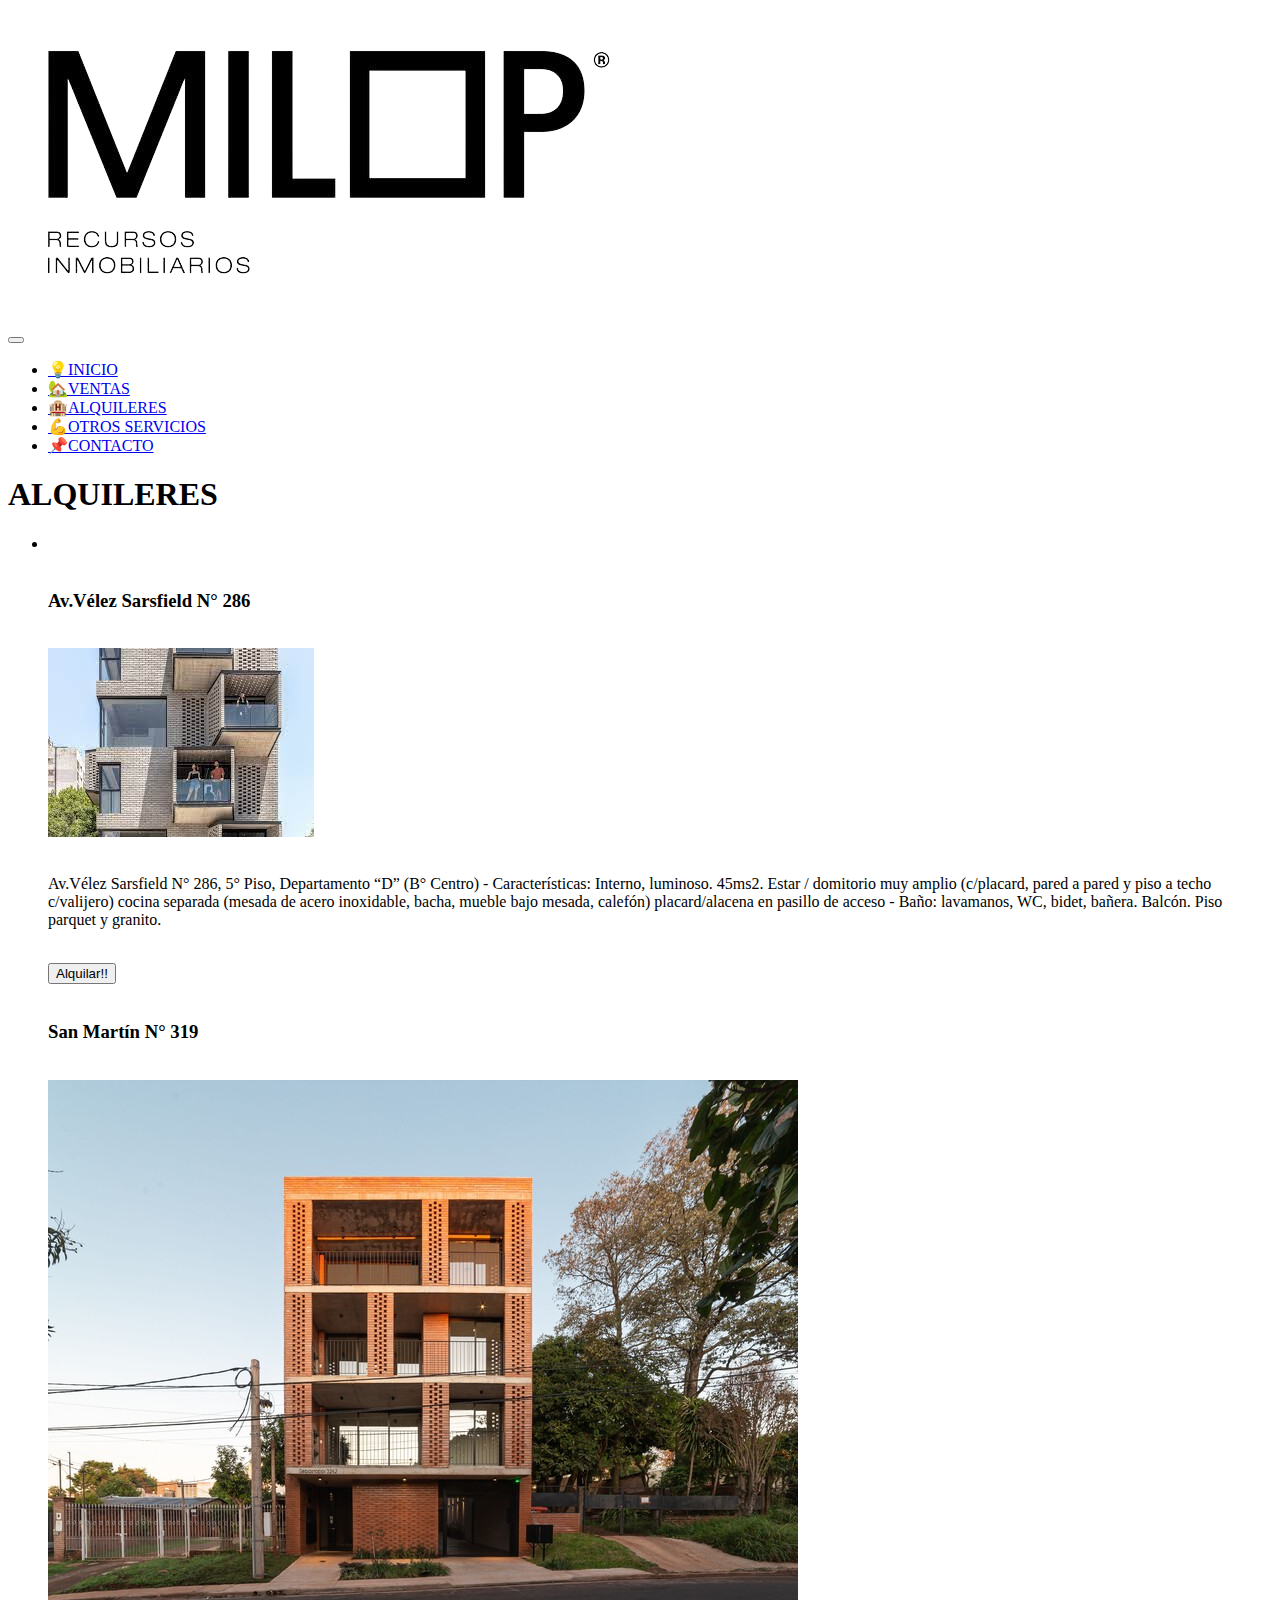
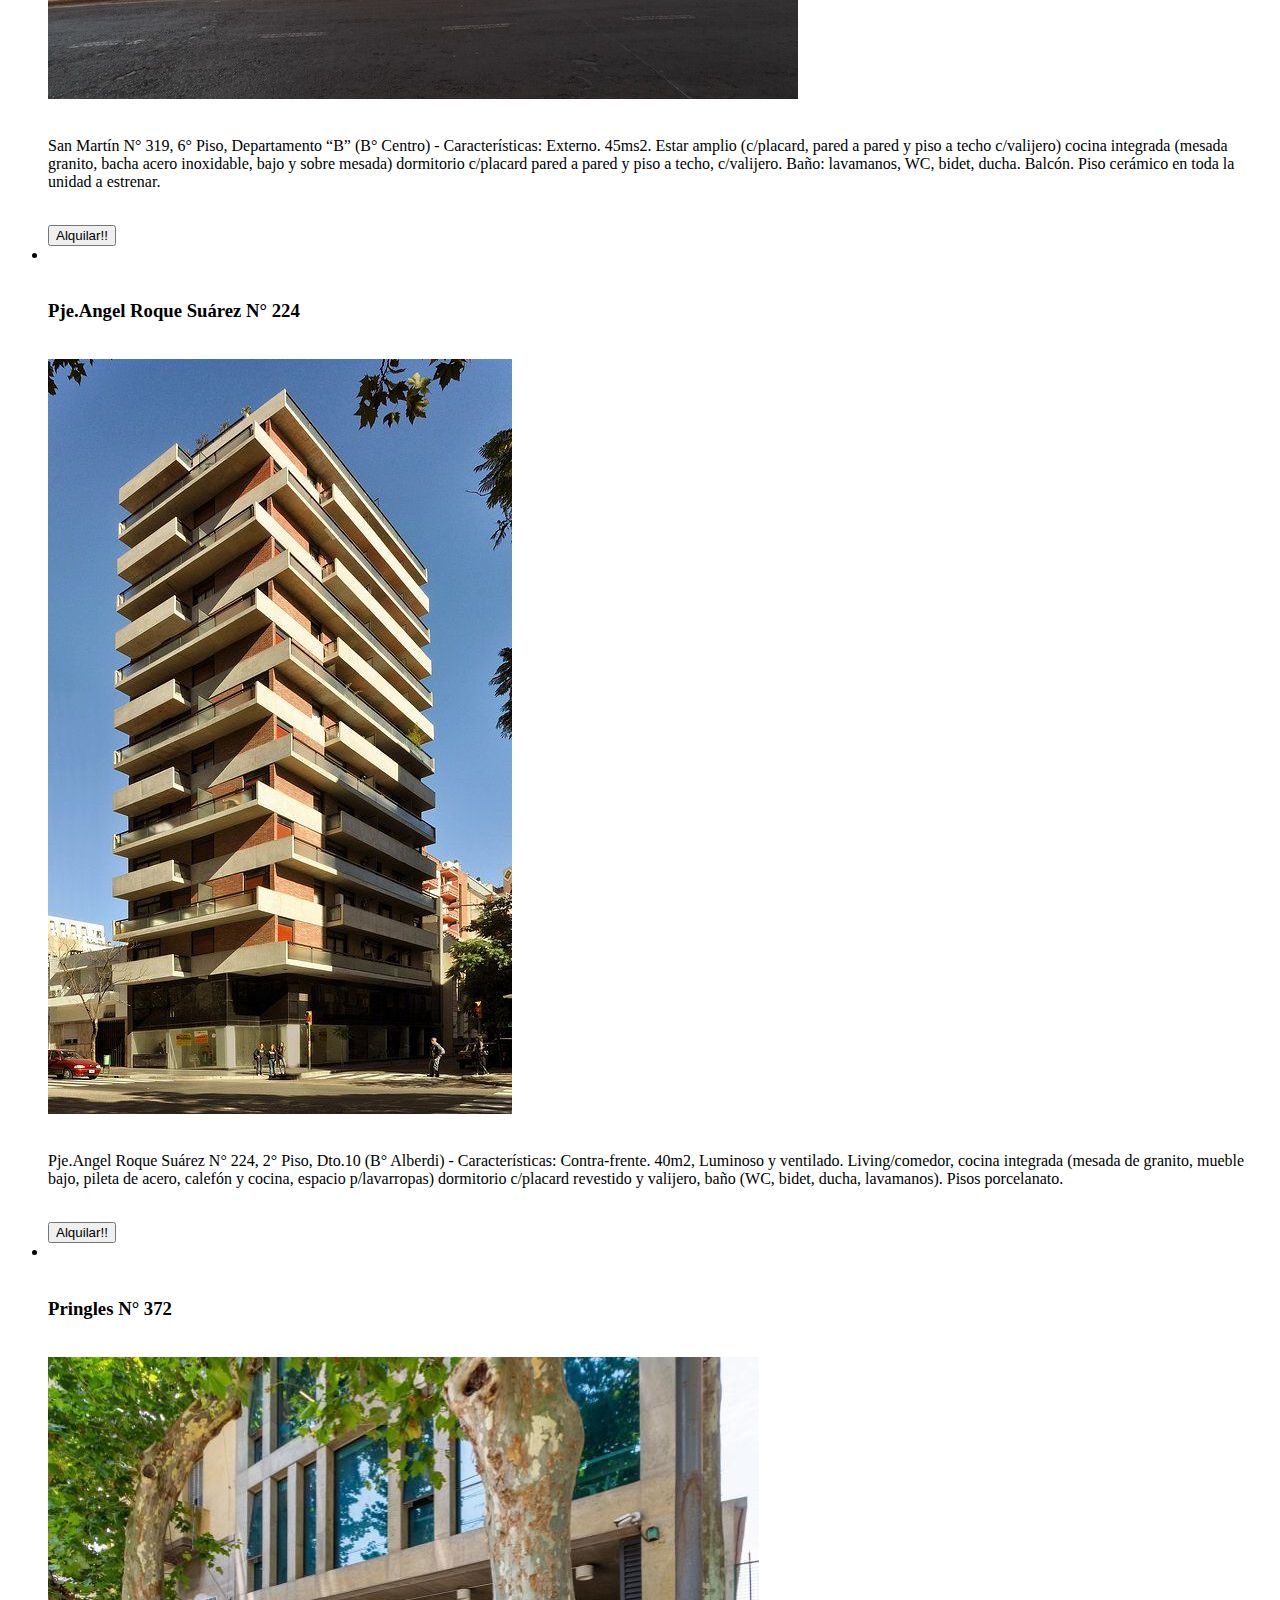
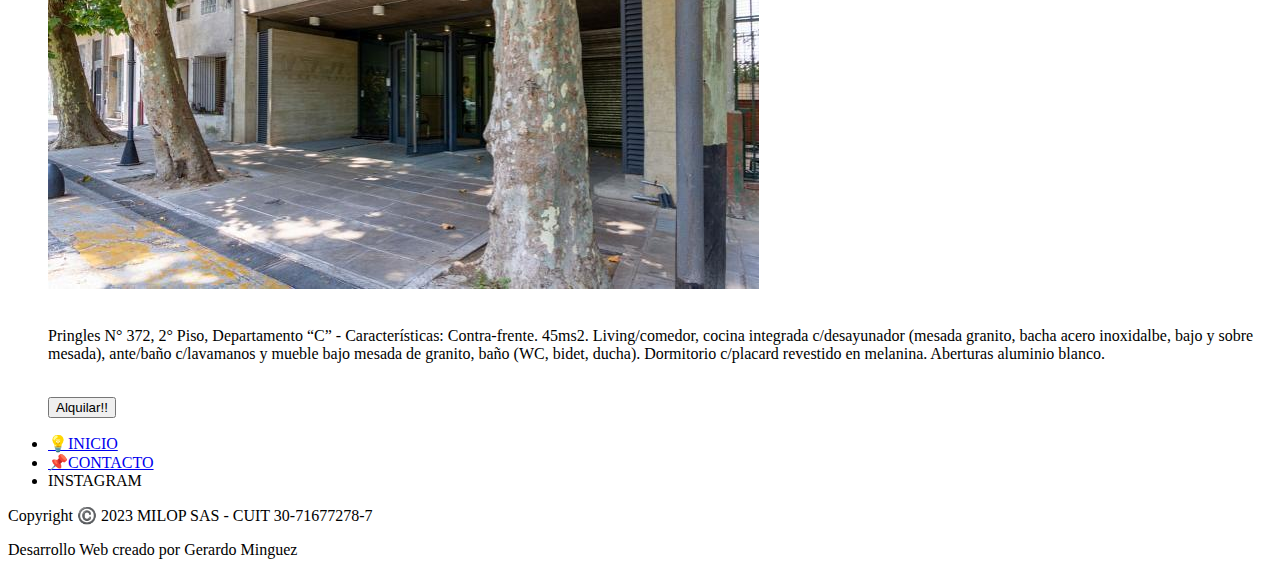
==== pages/alquileres.html @ 7373748b "se inserta contenido de html de cada seccion" ====
<!DOCTYPE html>
<html lang="en">

<head>
    <meta charset="UTF-8">
    <meta http-equiv="X-UA-Compatible" content="IE=edge">
    <meta name="viewport" content="width=device-width, initial-scale=1.0">
    <meta name="description" content="Encontrá Casas y Departamentos en Alquiler. Tu próxima Propiedad está en milop.">
    <meta name="keywords"  content="INMOBILIARIA, NEGOCIOS, INMUEBLES, CORDOBA, LOCACION, CASA, ALQUILER">
    <link href="https://cdn.jsdelivr.net/npm/bootstrap@5.3.0/dist/css/bootstrap.min.css" rel="stylesheet"
        integrity="sha384-9ndCyUaIbzAi2FUVXJi0CjmCapSmO7SnpJef0486qhLnuZ2cdeRhO02iuK6FUUVM" crossorigin="anonymous">
    <link rel="shorcut icon" href="../recursos/logo transparente.png">
    <link rel="stylesheet" href="https://cdnjs.cloudflare.com/ajax/libs/animate.css/4.1.1/animate.min.css">
    <link rel="stylesheet" href="../css/style.css">
    <title>ALQUILERES</title>
</head>

<body>
    <header class="header">
        <img class="logo-principal logo-barra transparente animate__animated animate__backInRight" src="../recursos/logo transparente.png" alt="logo">
        <nav class="navbar navbar-expand-lg bg-body-tertiary">
            <div class="container-fluid">
                <a img class="logo-principal logo-barra transparente" src="./recursos/logo transparente.png"
                    alt="logo"></a>
                <button class="navbar-toggler" type="button" data-bs-toggle="collapse" data-bs-target="#navbarNav"
                    aria-controls="navbarNav" aria-expanded="false" aria-label="Toggle navigation">
                    <span class="navbar-toggler-icon"></span>
                </button>
                <div class="collapse navbar-collapse" id="navbarNav">
                    <ul class="navbar-nav">
                        <li class="nav-item">
                            <a class="nav-link active" aria-current="page" href="../index.html">💡INICIO</a>
                        </li>
                        <li class="nav-item">
                            <a class="nav-link" href="../pages/ventas.html">🏡VENTAS</a>
                        </li>
                        <li class="nav-item">
                            <a class="nav-link" href="../pages/alquileres.html">🏨ALQUILERES</a>
                        </li>
                        <li class="nav-item">
                            <a class="nav-link" href="../pages/otros-servicios.html">💪OTROS SERVICIOS</a>
                        </li>
                        <li class="nav-item">
                            <a class="nav-link" href="../pages/contacto.html">📌CONTACTO</a>
                        </li>
                    </ul>
                </div>
            </div>
        </nav>
    </header>
    <main class="main-alquileres">
        <h1 class="titulo__principal">ALQUILERES</h1>
        <ul class="fotos-alquileres">
            <li class="alquiler">
                <br>
                <br>
                <h3 class="b">Av.Vélez Sarsfield N° 286</h3>
                <br>
                <img src="../recursos/fotos-alquiler/edificio1.jpeg" alt="casa1">
                <br>
                <br>
                <p>Av.Vélez Sarsfield N° 286, 5° Piso, Departamento “D” (B° Centro) - Características: Interno,
                    luminoso. 45ms2. Estar / domitorio muy amplio (c/placard, pared a pared y piso a techo c/valijero)
                    cocina separada (mesada de acero inoxidable, bacha, mueble bajo mesada, calefón) placard/alacena en
                    pasillo de acceso - Baño: lavamanos, WC, bidet, bañera. Balcón. Piso parquet y granito.
                </p>
                <br>
                <input type="button" value="Alquilar!!">
                <br>
                <br>
                <h3 class="b">San Martín N° 319</h3>
                <br>
                <img src="../recursos/fotos-alquiler/edificio2.jpg" alt="casa2">
                <br>
                <br>
                <p>
                    San Martín N° 319, 6° Piso, Departamento “B” (B° Centro) - Características: Externo. 45ms2. Estar
                    amplio (c/placard, pared a pared y piso a techo c/valijero) cocina integrada (mesada granito, bacha
                    acero inoxidable, bajo y sobre mesada) dormitorio c/placard pared a pared y piso a techo,
                    c/valijero. Baño: lavamanos, WC, bidet, ducha. Balcón. Piso cerámico en toda la unidad a estrenar.
                </p>
                <br>
                <input type="button" value="Alquilar!!">
            </li>
            <li class="fotos-casas">
                <br>
                <br>
                <h3 class="b">Pje.Angel Roque Suárez N° 224</h3>
                <br>
                <img src="../recursos/fotos-alquiler/edificio3.jpg" alt="casa3">
                <br>
                <br>
                <p>Pje.Angel Roque Suárez N° 224, 2° Piso, Dto.10 (B° Alberdi) - Características: Contra-frente. 40m2,
                    Luminoso y ventilado. Living/comedor, cocina integrada (mesada de granito, mueble bajo, pileta de
                    acero, calefón y cocina, espacio p/lavarropas) dormitorio c/placard revestido y valijero, baño (WC,
                    bidet, ducha, lavamanos). Pisos porcelanato.
                </p>
                <br>
                <input type="button" value="Alquilar!!">
            </li>
            <li class="fotos-casas">
                <br>
                <br>
                <H3 class="b">Pringles N° 372</H3>
                <br>
                <img src="../recursos/fotos-alquiler/edificio4.jpg" alt="casa4">
                <br>
                <br>
                <p>
                    Pringles N° 372, 2° Piso, Departamento “C” - Características: Contra-frente. 45ms2. Living/comedor,
                    cocina integrada c/desayunador (mesada granito, bacha acero inoxidalbe, bajo y sobre mesada),
                    ante/baño c/lavamanos y mueble bajo mesada de granito, baño (WC, bidet, ducha). Dormitorio c/placard
                    revestido en melanina. Aberturas aluminio blanco.
                </p>
                <br>
                <input type="button" value="Alquilar!!">
                <br>
            </li>
        </ul>
    </main>
    <footer class="footer">
        <ul>
            <li><a href="../index.html">💡INICIO</a></li>
            <li><a href="../pages/contacto.html">📌CONTACTO</a></li>
            <li>INSTAGRAM</li>
        </ul>
        <p>Copyright ©️ 2023 MILOP SAS - CUIT 30-71677278-7</p>
        <p>Desarrollo Web creado por Gerardo Minguez</p>

    </footer>
    <script src="https://cdn.jsdelivr.net/npm/bootstrap@5.3.0/dist/js/bootstrap.bundle.min.js"
        integrity="sha384-geWF76RCwLtnZ8qwWowPQNguL3RmwHVBC9FhGdlKrxdiJJigb/j/68SIy3Te4Bkz"
        crossorigin="anonymous"></script>
</body>

</html>
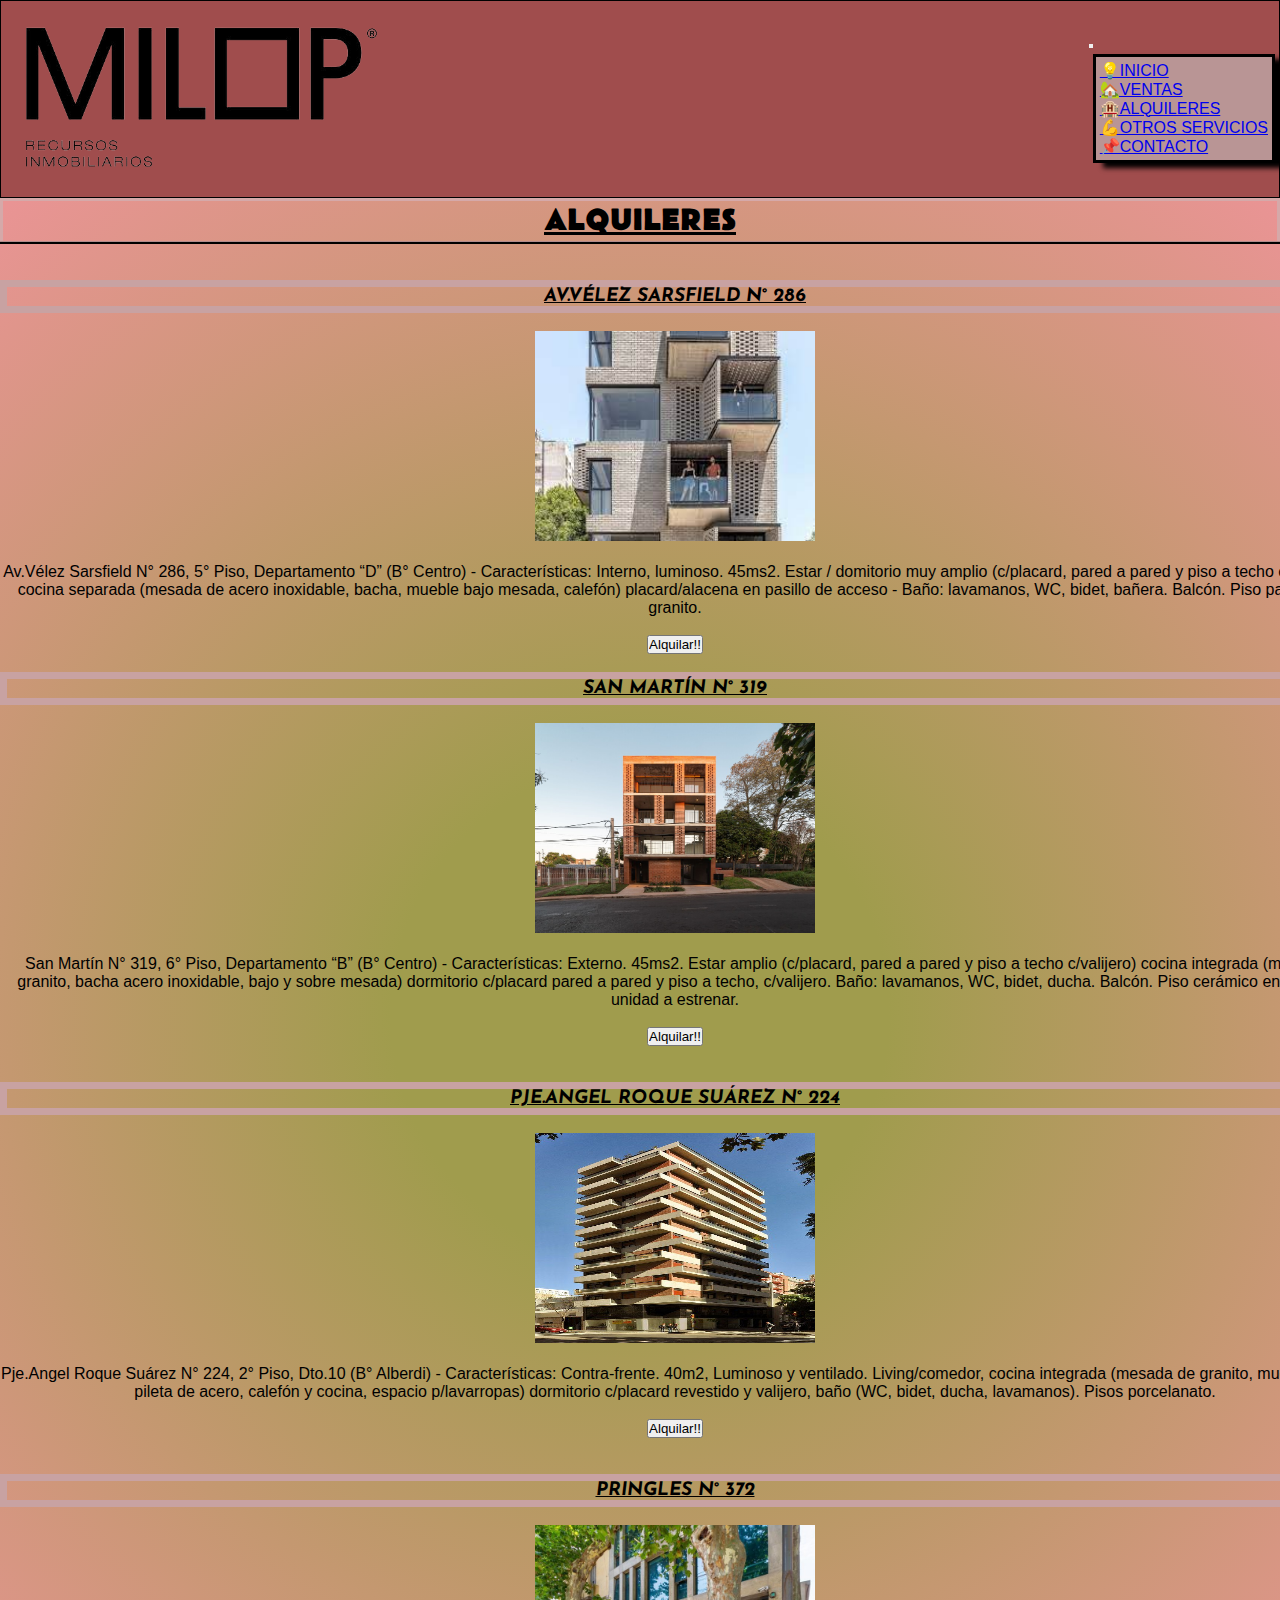
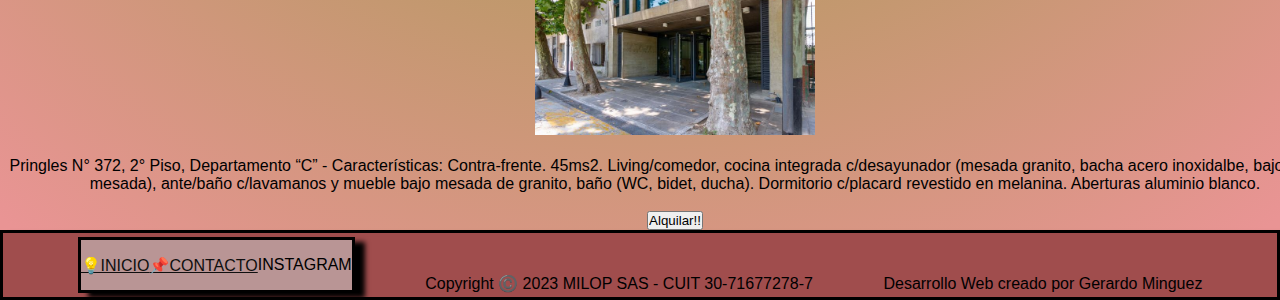
==== commit efea0631: "se cambiaron las etiquetas div de bootstrap por otras como section, etc" ====
--- a/pages/alquileres.html
+++ b/pages/alquileres.html
@@ -19,7 +19,7 @@
     <header class="header">
         <img class="logo-principal logo-barra transparente animate__animated animate__backInRight" src="../recursos/logo transparente.png" alt="logo">
         <nav class="navbar navbar-expand-lg bg-body-tertiary">
-            <div class="container-fluid">
+            <section class="container-fluid">
                 <a img class="logo-principal logo-barra transparente" src="./recursos/logo transparente.png"
                     alt="logo"></a>
                 <button class="navbar-toggler" type="button" data-bs-toggle="collapse" data-bs-target="#navbarNav"
@@ -45,7 +45,7 @@
                         </li>
                     </ul>
                 </div>
-            </div>
+            </section>
         </nav>
     </header>
     <main class="main-alquileres">
--- a/css/style.css
+++ b/css/style.css
@@ -0,0 +1,280 @@
+@charset "UTF-8";
+@import url("https://fonts.googleapis.com/css2?family=Josefin+Sans&display=swap");
+@import url("https://fonts.googleapis.com/css2?family=Belanosima:wght@700&display=swap");
+* {
+  margin: 0px;
+  padding: 0px;
+  font-family: sans-serif; }
+
+/* Se trabajo mobile-last  - Fuentes*/
+/* se utilizó BEM en todos los H1 de los html */
+.titulo__principal {
+  font-family: 'Belanosima', sans-serif;
+  border: solid 3px #d5a9a9;
+  text-align: center;
+  text-decoration: underline black; }
+
+/* HEADER CON BOOTSTRAP */
+.header {
+  background-color: #a04d4d;
+  box-shadow: 0px 5px 5px;
+  border: solid 1px black;
+  display: flex;
+  flex-wrap: wrap;
+  align-content: center;
+  justify-content: space-between;
+  align-items: center;
+  flex-direction: row; }
+
+.header img {
+  width: 400px;
+  border-image: 5px; }
+
+.bg-body-tertiary {
+  background-color: #a04d4d !important; }
+
+.header ul {
+  background-color: #b99595;
+  border: solid 3px black;
+  list-style: none;
+  box-shadow: 10px 5px 5px;
+  padding: 4px 4px;
+  margin: 4px 4px; }
+
+/* MAIN CON GRID */
+.grilla-index {
+  display: grid;
+  grid-template-columns: 0.7fr 1.3fr;
+  grid-template-rows: 1fr 1fr 1fr;
+  grid-auto-flow: row;
+  grid-template-areas: "nosotros-index imagen-index"+ "nosotros-index imagen-index"+ "nosotros-index imagen-index";
+  width: 100vw;
+  margin: auto; }
+
+.imagen-index {
+  grid-area: imagen-index; }
+
+.nosotros-index {
+  grid-area: nosotros-index; }
+
+.nosotros-index .h1-index {
+  padding: 40px;
+  background-color: #a09c4d;
+  color: aliceblue;
+  font-family: 'Belanosima', sans-serif;
+  text-align: center;
+  text-decoration: underline;
+  text-transform: uppercase; }
+
+.nosotros-index .parrafo-index {
+  color: aliceblue;
+  background-color: #a09c4d;
+  font-family: 'Josefin Sans', sans-serif;
+  font-size: x-large;
+  text-align: center; }
+
+.main {
+  background-color: #a09c4d; }
+
+@media (max-width: 768px) {
+  /* aplico media queris a index.html - cuando sea pantallas menores a 768px quiero que desaparezca la imagen */
+  .grilla-index {
+    display: flex; }
+  .imagen-index {
+    display: none; } }
+
+/* FOOTER CON FLEX */
+.footer {
+  background-color: #a04d4d;
+  border: solid 3px black;
+  list-style: none;
+  box-shadow: 10px 5px 5px;
+  padding: 4px 4px;
+  display: flex;
+  flex-wrap: wrap;
+  justify-content: space-evenly;
+  align-items: flex-end; }
+
+.footer ul {
+  border: solid 3px black;
+  list-style: none;
+  background-color: #b99595;
+  box-shadow: 10px 5px 5px;
+  height: 50px;
+  display: flex;
+  flex-wrap: wrap;
+  align-items: center; }
+
+.footer a {
+  color: #0f0f0f; }
+
+/* 2- ventas.html (su usó mucho GIT)*/
+.englobado-tarjetas {
+  display: flex;
+  flex-wrap: wrap;
+  justify-content: space-evenly;
+  align-items: stretch;
+  margin: 30px;
+  padding: 20px; }
+
+.main-ventas {
+  background: #a09c4d;
+  background: radial-gradient(circle, #a09c4d 24%, #e99494 99%); }
+
+.card {
+  background-color: #d8101088;
+  max-width: 300px; }
+
+.card-text {
+  background-color: #a04d4d;
+  text-align: center; }
+
+.btn {
+  display: flex;
+  flex-direction: column;
+  align-items: center;
+  text-align: center;
+  background-color: #e4916e;
+  color: black; }
+
+.main-ventas h3 {
+  font-family: 'Josefin Sans', sans-serif;
+  text-align: center;
+  text-decoration: underline black; }
+
+/* 3- otros-servicios.html - se usó grid - se realizo anidacion sass*/
+.main-otros-servicios {
+  background: #a09c4d;
+  background: radial-gradient(circle, #a09c4d 24%, #e99494 99%); }
+  .main-otros-servicios .grilla-otros-servicios {
+    display: grid;
+    grid-template-columns: 1fr 1fr;
+    grid-template-rows: 1.6fr 0.4fr;
+    gap: 30px 30px;
+    grid-auto-flow: row;
+    grid-template-areas: "administracion tasaciones"+ "logo-otros-servicios logo-otros-servicios";
+    background: #a09c4d;
+    background: radial-gradient(circle, #a09c4d 24%, #e99494 99%); }
+    .main-otros-servicios .grilla-otros-servicios .administracion {
+      grid-area: administracion; }
+      .main-otros-servicios .grilla-otros-servicios .administracion h2 {
+        font-family: 'Josefin Sans', sans-serif;
+        text-decoration: underline black;
+        background-color: #e4916e;
+        text-align: center;
+        margin: 20px;
+        padding: 30px; }
+      .main-otros-servicios .grilla-otros-servicios .administracion p {
+        margin: 22px;
+        padding: 20px;
+        background-color: #e4916e;
+        font-family: 'Josefin Sans', sans-serif;
+        border: solid 1px black;
+        height: 250px;
+        overflow: auto;
+        align-items: center; }
+    .main-otros-servicios .grilla-otros-servicios .tasaciones {
+      grid-area: tasaciones; }
+      .main-otros-servicios .grilla-otros-servicios .tasaciones h2 {
+        font-family: 'Josefin Sans', sans-serif;
+        text-decoration: underline black;
+        background-color: #e4916e;
+        text-align: center;
+        margin: 20px;
+        padding: 30px; }
+      .main-otros-servicios .grilla-otros-servicios .tasaciones p {
+        margin: 22px;
+        padding: 20px;
+        background-color: #e4916e;
+        font-family: 'Josefin Sans', sans-serif;
+        border: solid 1px black;
+        height: 250px;
+        overflow: auto;
+        align-items: center; }
+    .main-otros-servicios .grilla-otros-servicios .logo-otros-servicios {
+      grid-area: logo-otros-servicios; }
+
+@media (max-width: 768px) {
+  /* se aplico media queris en otros-servicios.html */
+  .grilla-otros-servicios {
+    grid-template-columns: 1fr;
+    gap: 0px 0px;
+    grid-template-areas: "administracion"+ "tasaciones"+ "logo-otros-servicios"+ "logo-otros-servicios"; }
+  .main-otros-servicios h2 {
+    margin: 10px;
+    padding: 15px; }
+  .main-otros-servicios p {
+    margin: 11px;
+    padding: 10px; }
+  .main-otros-servicios {
+    background-color: #e4916e; } }
+
+/* 4-contacto.html - se agregó un formulario con bootstrap y se le dio estilo*/
+.main-contacto {
+  display: flex;
+  flex-direction: column;
+  flex-wrap: wrap;
+  align-content: center;
+  justify-content: flex-start;
+  background-color: #a09c4d;
+  box-shadow: 3px #b99595;
+  height: 450px; }
+  .main-contacto .div-formulario {
+    text-align: center; }
+    .main-contacto .div-formulario .btn-send {
+      margin: 20px; }
+
+/* 5-alquileres.html - solamente se usó html (y flex) y css para estilo - pseudoclase hover*/
+.main-alquileres {
+  background: #a09c4d;
+  background: radial-gradient(circle, #a09c4d 24%, #e99494 99%);
+  background-size: contain;
+  background-repeat: no-repeat;
+  background-position: center; }
+
+.main-alquileres ul {
+  align-items: center;
+  text-align: center;
+  display: inline-block;
+  height: 50%;
+  width: 1350px;
+  list-style: none;
+  box-shadow: 1px 1px 1px 3px;
+  display: flex;
+  flex-wrap: wrap;
+  flex-direction: row; }
+
+.main-alquileres h3 {
+  font-family: 'Josefin Sans', sans-serif;
+  text-transform: uppercase;
+  text-align: center;
+  text-decoration: underline black;
+  font-weight: bold;
+  font-style: italic;
+  border: 7px solid #c8a2a2; }
+
+.main-alquileres img {
+  width: 280px;
+  height: 210px; }
+
+.main-alquileres li {
+  text-align: center; }
+
+/* se usó la pseudo clase hover */
+.main-alquileres input:hover {
+  font-weight: bold;
+  text-decoration: underline;
+  background-color: #a09c4d;
+  color: #e4916e; }
+
+/* media Queris - se aplicó a todo el main de alquileres.html  */
+@media (max-width: 576px) {
+  .main-alquileres ul {
+    height: 50%;
+    width: 500px; } }
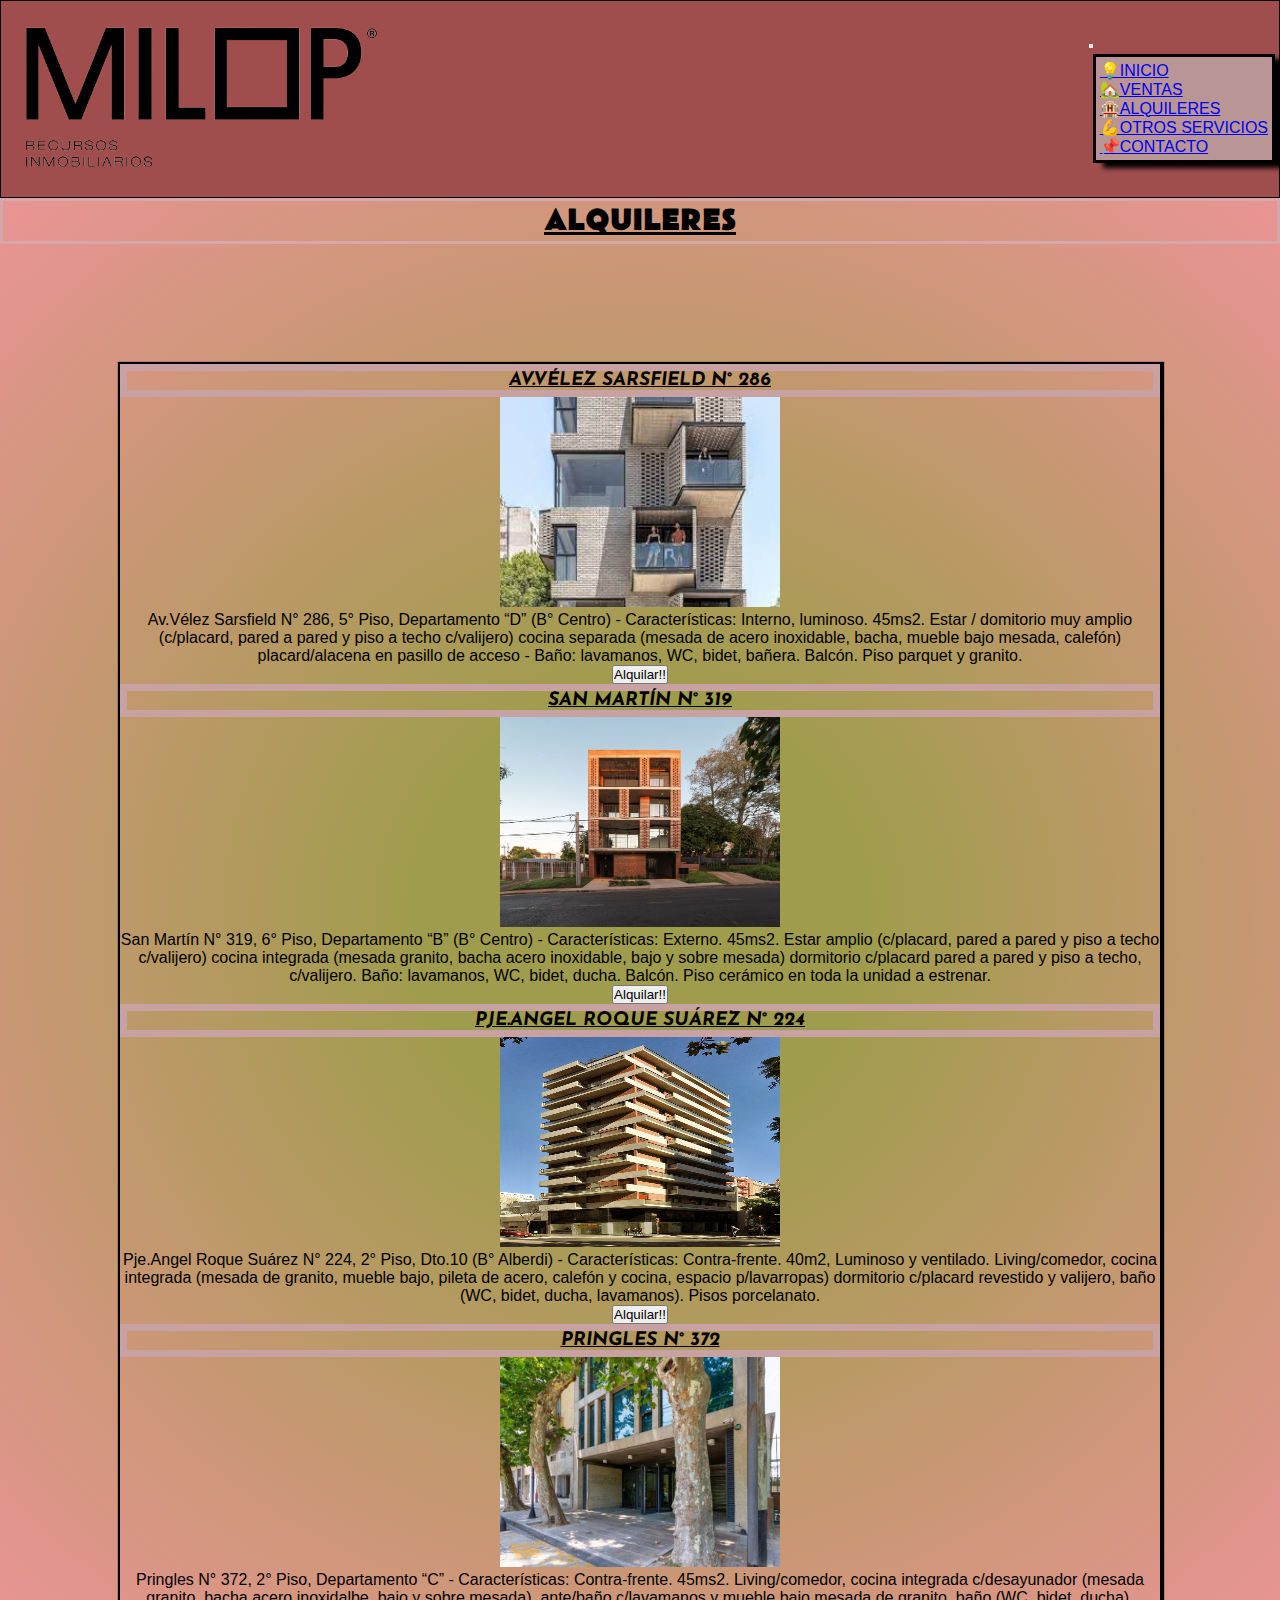
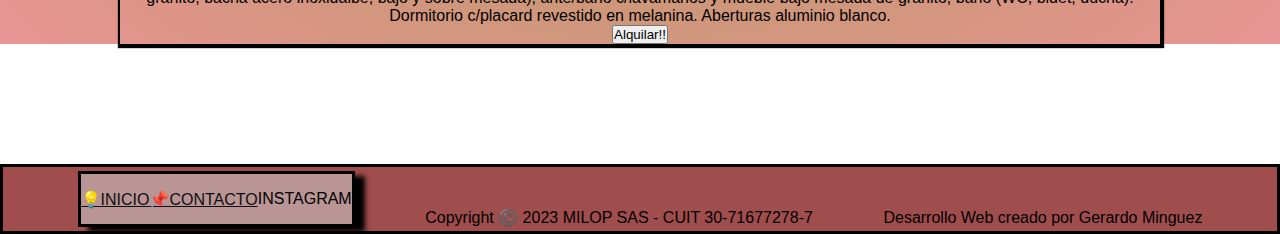
==== commit fce68250: "se elimino la etiqueta <br> y <center> como me lo habian solicitado en la correccion de la preentreg" ====
--- a/pages/alquileres.html
+++ b/pages/alquileres.html
@@ -6,7 +6,7 @@
     <meta http-equiv="X-UA-Compatible" content="IE=edge">
     <meta name="viewport" content="width=device-width, initial-scale=1.0">
     <meta name="description" content="Encontrá Casas y Departamentos en Alquiler. Tu próxima Propiedad está en milop.">
-    <meta name="keywords"  content="INMOBILIARIA, NEGOCIOS, INMUEBLES, CORDOBA, LOCACION, CASA, ALQUILER">
+    <meta name="keywords" content="INMOBILIARIA, NEGOCIOS, INMUEBLES, CORDOBA, LOCACION, CASA, ALQUILER">
     <link href="https://cdn.jsdelivr.net/npm/bootstrap@5.3.0/dist/css/bootstrap.min.css" rel="stylesheet"
         integrity="sha384-9ndCyUaIbzAi2FUVXJi0CjmCapSmO7SnpJef0486qhLnuZ2cdeRhO02iuK6FUUVM" crossorigin="anonymous">
     <link rel="shorcut icon" href="../recursos/logo transparente.png">
@@ -17,7 +17,8 @@
 
 <body>
     <header class="header">
-        <img class="logo-principal logo-barra transparente animate__animated animate__backInRight" src="../recursos/logo transparente.png" alt="logo">
+        <img class="logo-principal logo-barra transparente animate__animated animate__backInRight"
+            src="../recursos/logo transparente.png" alt="logo">
         <nav class="navbar navbar-expand-lg bg-body-tertiary">
             <section class="container-fluid">
                 <a img class="logo-principal logo-barra transparente" src="./recursos/logo transparente.png"
@@ -52,69 +53,55 @@
         <h1 class="titulo__principal">ALQUILERES</h1>
         <ul class="fotos-alquileres">
             <li class="alquiler">
-                <br>
-                <br>
+
                 <h3 class="b">Av.Vélez Sarsfield N° 286</h3>
-                <br>
+
                 <img src="../recursos/fotos-alquiler/edificio1.jpeg" alt="casa1">
-                <br>
-                <br>
+
                 <p>Av.Vélez Sarsfield N° 286, 5° Piso, Departamento “D” (B° Centro) - Características: Interno,
                     luminoso. 45ms2. Estar / domitorio muy amplio (c/placard, pared a pared y piso a techo c/valijero)
                     cocina separada (mesada de acero inoxidable, bacha, mueble bajo mesada, calefón) placard/alacena en
                     pasillo de acceso - Baño: lavamanos, WC, bidet, bañera. Balcón. Piso parquet y granito.
                 </p>
-                <br>
+
                 <input type="button" value="Alquilar!!">
-                <br>
-                <br>
+
                 <h3 class="b">San Martín N° 319</h3>
-                <br>
+
                 <img src="../recursos/fotos-alquiler/edificio2.jpg" alt="casa2">
-                <br>
-                <br>
+
                 <p>
                     San Martín N° 319, 6° Piso, Departamento “B” (B° Centro) - Características: Externo. 45ms2. Estar
                     amplio (c/placard, pared a pared y piso a techo c/valijero) cocina integrada (mesada granito, bacha
                     acero inoxidable, bajo y sobre mesada) dormitorio c/placard pared a pared y piso a techo,
                     c/valijero. Baño: lavamanos, WC, bidet, ducha. Balcón. Piso cerámico en toda la unidad a estrenar.
                 </p>
-                <br>
+
                 <input type="button" value="Alquilar!!">
             </li>
             <li class="fotos-casas">
-                <br>
-                <br>
+
                 <h3 class="b">Pje.Angel Roque Suárez N° 224</h3>
-                <br>
+
                 <img src="../recursos/fotos-alquiler/edificio3.jpg" alt="casa3">
-                <br>
-                <br>
+
                 <p>Pje.Angel Roque Suárez N° 224, 2° Piso, Dto.10 (B° Alberdi) - Características: Contra-frente. 40m2,
                     Luminoso y ventilado. Living/comedor, cocina integrada (mesada de granito, mueble bajo, pileta de
                     acero, calefón y cocina, espacio p/lavarropas) dormitorio c/placard revestido y valijero, baño (WC,
                     bidet, ducha, lavamanos). Pisos porcelanato.
                 </p>
-                <br>
                 <input type="button" value="Alquilar!!">
             </li>
             <li class="fotos-casas">
-                <br>
-                <br>
                 <H3 class="b">Pringles N° 372</H3>
-                <br>
                 <img src="../recursos/fotos-alquiler/edificio4.jpg" alt="casa4">
-                <br>
-                <br>
                 <p>
                     Pringles N° 372, 2° Piso, Departamento “C” - Características: Contra-frente. 45ms2. Living/comedor,
                     cocina integrada c/desayunador (mesada granito, bacha acero inoxidalbe, bajo y sobre mesada),
                     ante/baño c/lavamanos y mueble bajo mesada de granito, baño (WC, bidet, ducha). Dormitorio c/placard
                     revestido en melanina. Aberturas aluminio blanco.
                 </p>
-                <br>
                 <input type="button" value="Alquilar!!">
-                <br>
             </li>
         </ul>
     </main>
--- a/css/style.css
+++ b/css/style.css
@@ -12,7 +12,8 @@
   font-family: 'Belanosima', sans-serif;
   border: solid 3px #d5a9a9;
   text-align: center;
-  text-decoration: underline black; }
+  text-decoration: underline black;
+  text-transform: uppercase; }
 
 /* HEADER CON BOOTSTRAP */
 .header {
@@ -139,81 +140,60 @@
   background-color: #e4916e;
   color: black; }
 
+.btn:hoover {
+  background-color: #b99595; }
+
 .main-ventas h3 {
   font-family: 'Josefin Sans', sans-serif;
   text-align: center;
   text-decoration: underline black; }
 
-/* 3- otros-servicios.html - se usó grid - se realizo anidacion sass*/
 .main-otros-servicios {
-  background: #a09c4d;
   background: radial-gradient(circle, #a09c4d 24%, #e99494 99%); }
-  .main-otros-servicios .grilla-otros-servicios {
-    display: grid;
-    grid-template-columns: 1fr 1fr;
-    grid-template-rows: 1.6fr 0.4fr;
-    gap: 30px 30px;
-    grid-auto-flow: row;
-    grid-template-areas: "administracion tasaciones"- "logo-otros-servicios logo-otros-servicios";
-    background: #a09c4d;
-    background: radial-gradient(circle, #a09c4d 24%, #e99494 99%); }
-    .main-otros-servicios .grilla-otros-servicios .administracion {
-      grid-area: administracion; }
-      .main-otros-servicios .grilla-otros-servicios .administracion h2 {
-        font-family: 'Josefin Sans', sans-serif;
-        text-decoration: underline black;
-        background-color: #e4916e;
-        text-align: center;
-        margin: 20px;
-        padding: 30px; }
-      .main-otros-servicios .grilla-otros-servicios .administracion p {
-        margin: 22px;
-        padding: 20px;
-        background-color: #e4916e;
-        font-family: 'Josefin Sans', sans-serif;
-        border: solid 1px black;
-        height: 250px;
-        overflow: auto;
-        align-items: center; }
-    .main-otros-servicios .grilla-otros-servicios .tasaciones {
-      grid-area: tasaciones; }
-      .main-otros-servicios .grilla-otros-servicios .tasaciones h2 {
-        font-family: 'Josefin Sans', sans-serif;
-        text-decoration: underline black;
-        background-color: #e4916e;
-        text-align: center;
-        margin: 20px;
-        padding: 30px; }
-      .main-otros-servicios .grilla-otros-servicios .tasaciones p {
-        margin: 22px;
-        padding: 20px;
-        background-color: #e4916e;
-        font-family: 'Josefin Sans', sans-serif;
-        border: solid 1px black;
-        height: 250px;
-        overflow: auto;
-        align-items: center; }
-    .main-otros-servicios .grilla-otros-servicios .logo-otros-servicios {
-      grid-area: logo-otros-servicios; }
-
+
+.c {
+  text-transform: uppercase;
+  font-family: 'Josefin Sans', sans-serif;
+  text-decoration: underline black;
+  background-color: #e4916e;
+  text-align: center;
+  font-size: 20px;
+  margin: auto;
+  padding: 15px; }
+
+.img-servicios {
+  max-width: 500px;
+  max-height: 250px;
+  margin: auto;
+  padding: 15px; }
+
+.parrafo-servicios {
+  margin: auto;
+  padding: 20px;
+  background-color: #e4916e;
+  font-family: 'Josefin Sans', sans-serif;
+  border: solid 1px black;
+  overflow: auto;
+  text-align: justify; }
+
+.row {
+  display: flex;
+  justify-content: center; }
+
+.logo-otros-servicios {
+  margin: auto;
+  width: 400px;
+  height: 175px; }
+
+/* se aplico media queris en otros-servicios.html */
 @media (max-width: 768px) {
-  /* se aplico media queris en otros-servicios.html */
-  .grilla-otros-servicios {
-    grid-template-columns: 1fr;
-    gap: 0px 0px;
-    grid-template-areas: "administracion"- "tasaciones"- "logo-otros-servicios"- "logo-otros-servicios"; }
-  .main-otros-servicios h2 {
-    margin: 10px;
-    padding: 15px; }
-  .main-otros-servicios p {
-    margin: 11px;
-    padding: 10px; }
-  .main-otros-servicios {
-    background-color: #e4916e; } }
+  .logo-final {
+    display: none !important; }
+  .img-servicios {
+    max-width: 250px;
+    max-height: 125px;
+    margin: auto;
+    padding: 8px; } }
 
 /* 4-contacto.html - se agregó un formulario con bootstrap y se le dio estilo*/
 .main-contacto {
@@ -243,7 +223,7 @@
   text-align: center;
   display: inline-block;
   height: 50%;
-  width: 1350px;
+  margin: 120px;
   list-style: none;
   box-shadow: 1px 1px 1px 3px;
   display: flex;
@@ -277,4 +257,4 @@
 @media (max-width: 576px) {
   .main-alquileres ul {
     height: 50%;
-    width: 500px; } }
+    margin: auto; } }
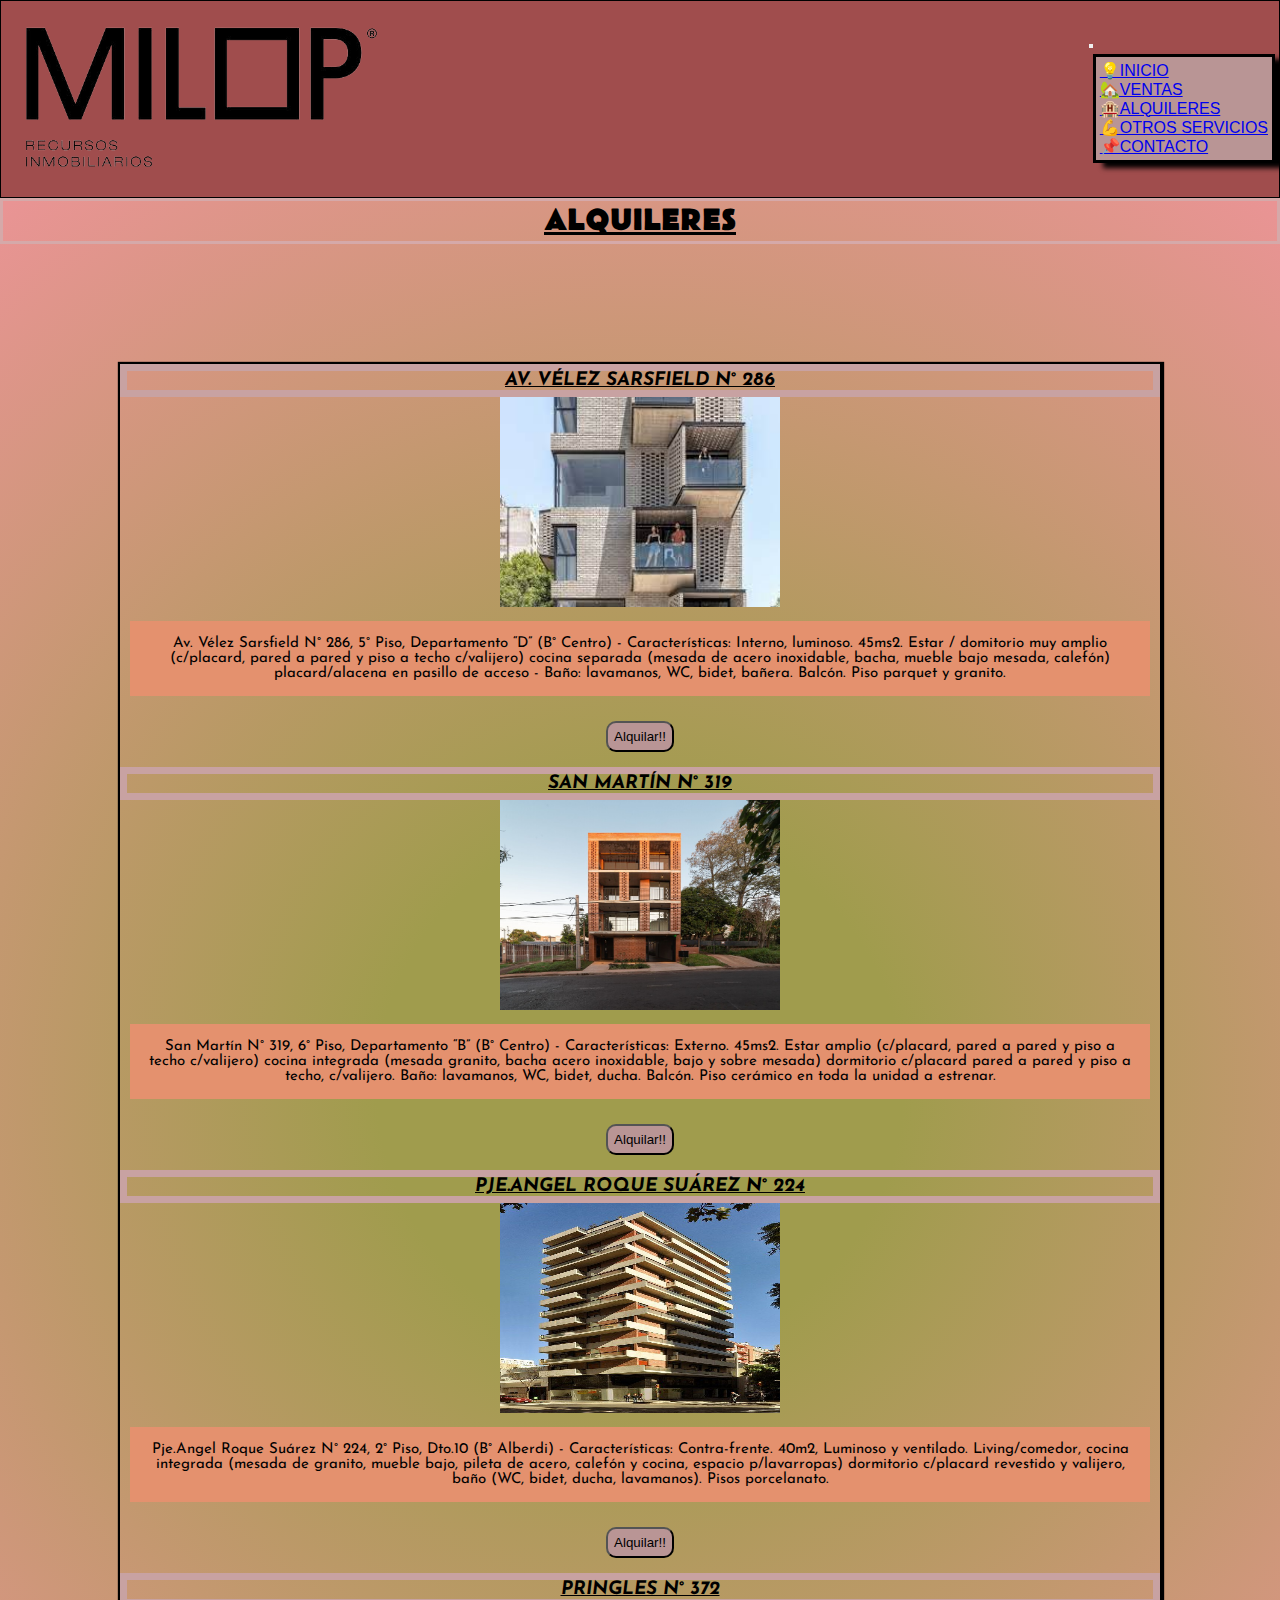
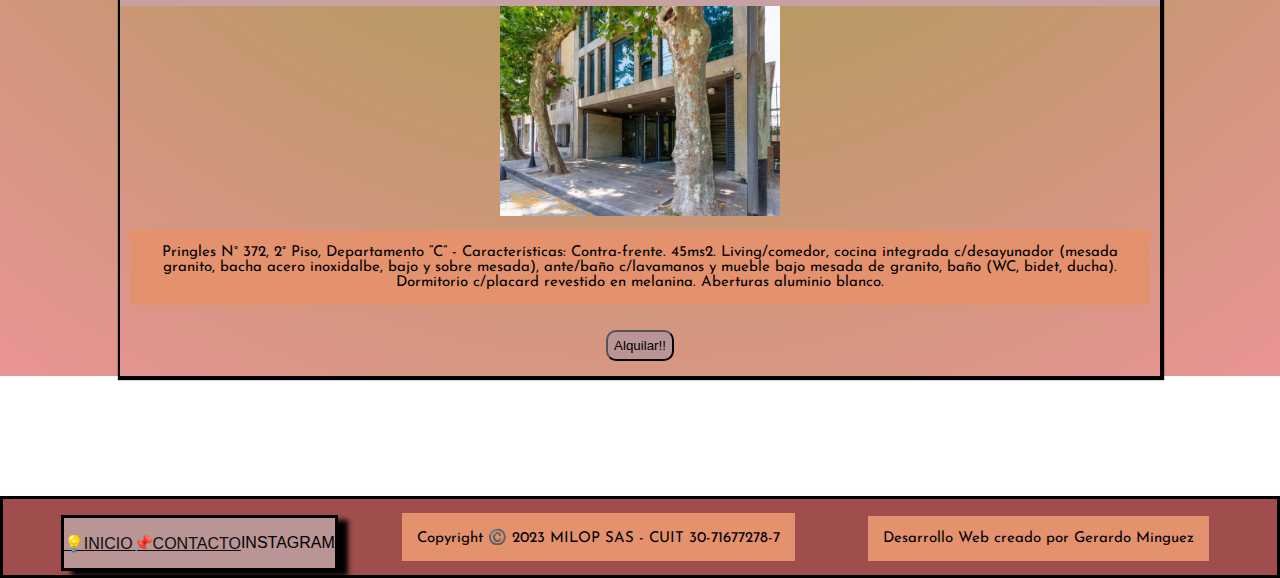
==== commit 7de82b10: "se modifico el boton de alquilar en alquileres.html" ====
--- a/pages/alquileres.html
+++ b/pages/alquileres.html
@@ -54,11 +54,11 @@
         <ul class="fotos-alquileres">
             <li class="alquiler">
 
-                <h3 class="b">Av.Vélez Sarsfield N° 286</h3>
+                <h3 class="b">Av. Vélez Sarsfield N° 286</h3>
 
                 <img src="../recursos/fotos-alquiler/edificio1.jpeg" alt="casa1">
 
-                <p>Av.Vélez Sarsfield N° 286, 5° Piso, Departamento “D” (B° Centro) - Características: Interno,
+                <p>Av. Vélez Sarsfield N° 286, 5° Piso, Departamento “D” (B° Centro) - Características: Interno,
                     luminoso. 45ms2. Estar / domitorio muy amplio (c/placard, pared a pared y piso a techo c/valijero)
                     cocina separada (mesada de acero inoxidable, bacha, mueble bajo mesada, calefón) placard/alacena en
                     pasillo de acceso - Baño: lavamanos, WC, bidet, bañera. Balcón. Piso parquet y granito.
--- a/css/style.css
+++ b/css/style.css
@@ -239,6 +239,20 @@
   font-style: italic;
   border: 7px solid #c8a2a2; }
 
+p {
+  font-family: 'Josefin Sans', sans-serif;
+  background-color: #e4916e;
+  text-align: center;
+  font-size: 15px;
+  margin: 10px;
+  padding: 15px; }
+
+input {
+  background-color: #b99595;
+  margin: 15px;
+  padding: 6px;
+  border-radius: 10px; }
+
 .main-alquileres img {
   width: 280px;
   height: 210px; }
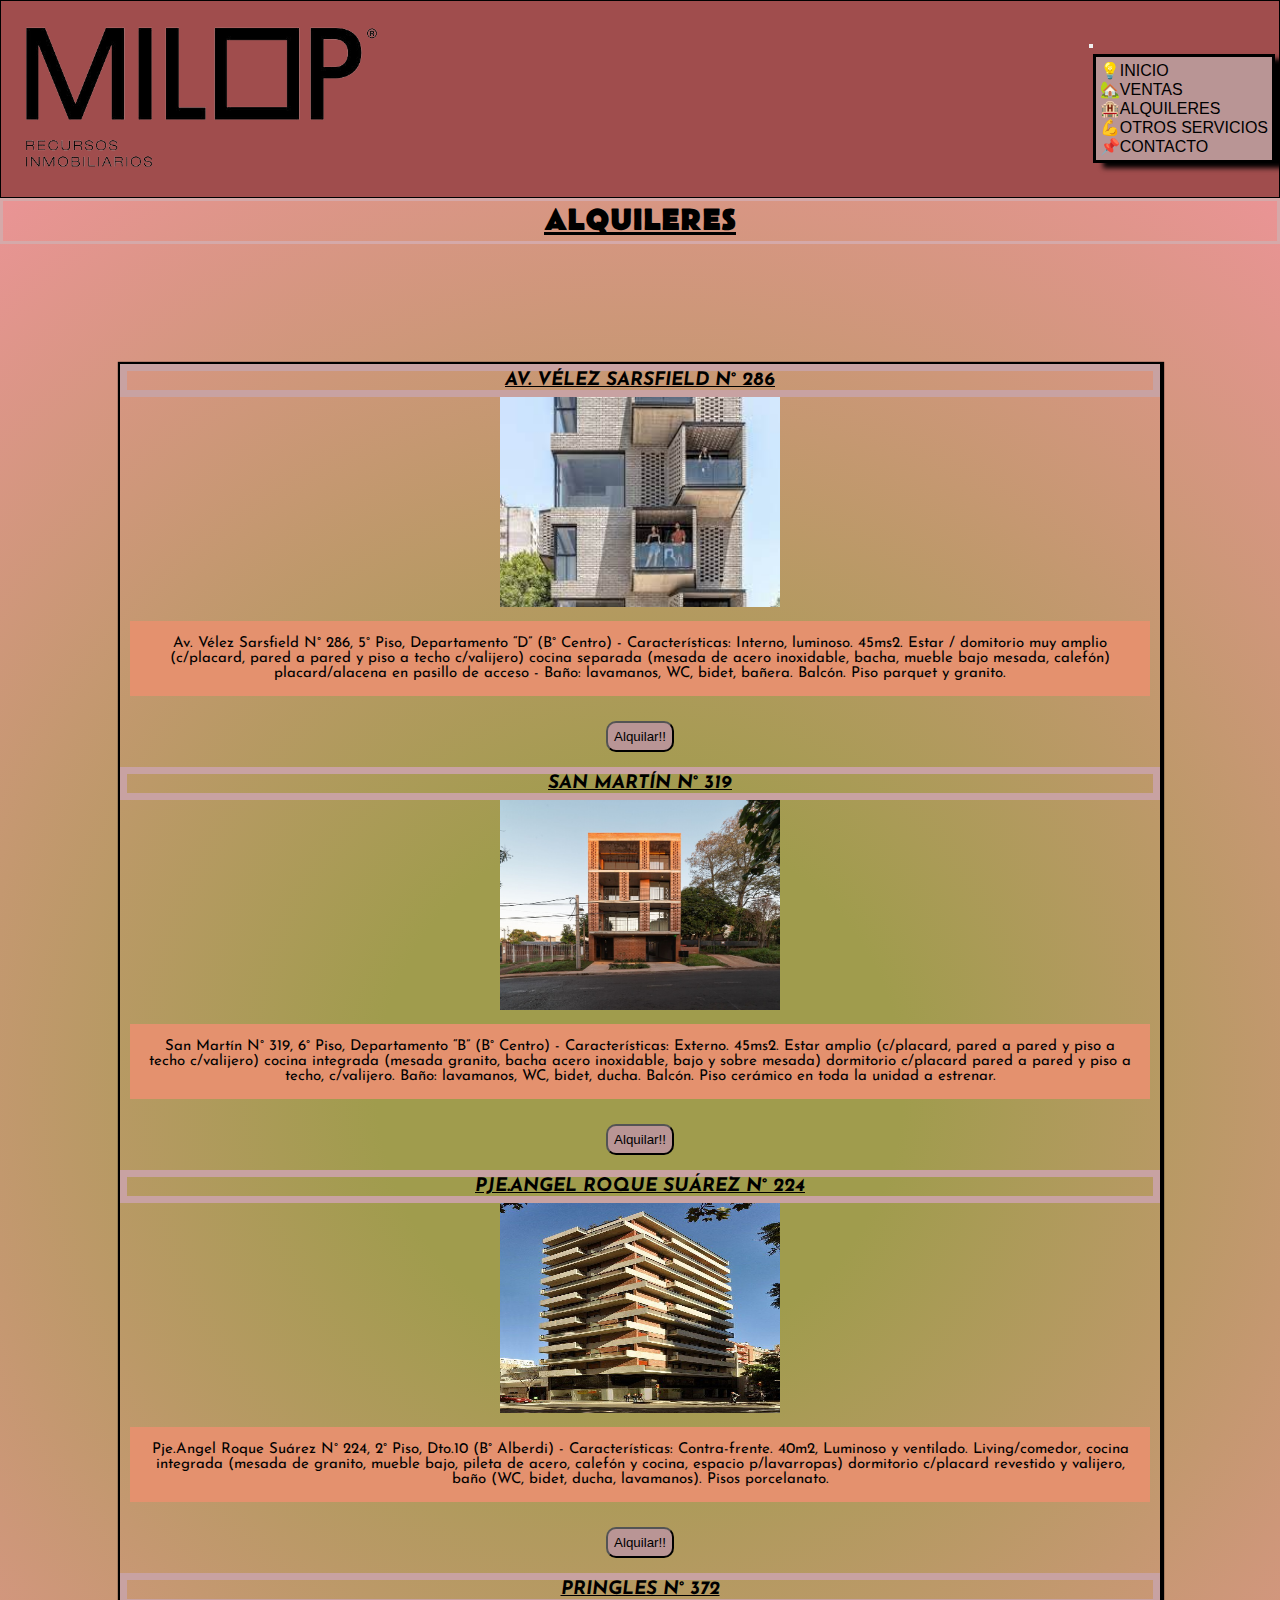
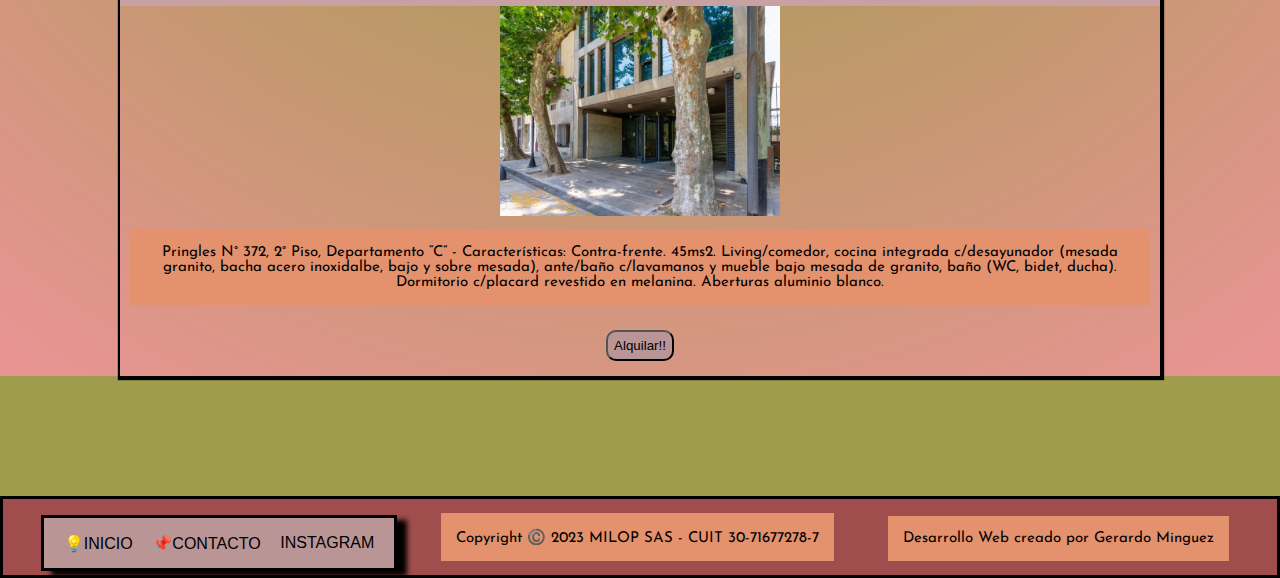
==== commit a18a6cc8: "se corrigio error en el footer para que sea el mismo en todas las paginas" ====
--- a/pages/alquileres.html
+++ b/pages/alquileres.html
@@ -106,10 +106,10 @@
         </ul>
     </main>
     <footer class="footer">
-        <ul>
-            <li><a href="../index.html">💡INICIO</a></li>
-            <li><a href="../pages/contacto.html">📌CONTACTO</a></li>
-            <li>INSTAGRAM</li>
+        <ul class="ul-footer">
+            <li class="li-footer"><a href="../index.html">💡INICIO</a></li>
+            <li class="li-footer"><a class="a-footer" href="../pages/contacto.html">📌CONTACTO</a></li>
+            <li class="li-footer">INSTAGRAM</li>
         </ul>
         <p>Copyright ©️ 2023 MILOP SAS - CUIT 30-71677278-7</p>
         <p>Desarrollo Web creado por Gerardo Minguez</p>
--- a/css/style.css
+++ b/css/style.css
@@ -86,7 +86,7 @@
   .imagen-index {
     display: none; } }
 
-/* FOOTER CON FLEX */
+/* FOOTER CON FLEX - SE REALIZO ANIDACION SASS*/
 .footer {
   background-color: #a04d4d;
   border: solid 3px black;
@@ -97,19 +97,28 @@
   flex-wrap: wrap;
   justify-content: space-evenly;
   align-items: flex-end; }
-
-.footer ul {
-  border: solid 3px black;
-  list-style: none;
-  background-color: #b99595;
-  box-shadow: 10px 5px 5px;
-  height: 50px;
-  display: flex;
-  flex-wrap: wrap;
-  align-items: center; }
-
-.footer a {
-  color: #0f0f0f; }
+  .footer .ul-footer {
+    border: solid 3px black;
+    list-style: none;
+    background-color: #b99595;
+    box-shadow: 10px 5px 5px;
+    height: 50px;
+    width: 350px;
+    display: flex;
+    flex-wrap: wrap;
+    align-items: center;
+    justify-content: space-evenly;
+    flex-direction: row; }
+    .footer .ul-footer .li {
+      margin: 40px;
+      list-style: none;
+      color: #0f0f0f;
+      list-style: none; }
+
+a {
+  color: black;
+  list-style: none;
+  text-decoration: none; }
 
 /* 2- ventas.html (su usó mucho GIT)*/
 .englobado-tarjetas {
@@ -121,8 +130,11 @@
   padding: 20px; }
 
 .main-ventas {
-  background: #a09c4d;
-  background: radial-gradient(circle, #a09c4d 24%, #e99494 99%); }
+  background: radial-gradient(circle, #a09c4d 24%, #e99494 99%);
+  min-height: 70vh; }
+
+body {
+  background-color: #a09c4d; }
 
 .card {
   background-color: #d8101088;
@@ -140,7 +152,8 @@
   background-color: #e4916e;
   color: black; }
 
-.btn:hoover {
+.btn:hover {
+  color: var(--bs-btn-hover-color);
   background-color: #b99595; }
 
 .main-ventas h3 {
@@ -202,13 +215,15 @@
   flex-wrap: wrap;
   align-content: center;
   justify-content: flex-start;
-  background-color: #a09c4d;
-  box-shadow: 3px #b99595;
-  height: 450px; }
-  .main-contacto .div-formulario {
-    text-align: center; }
-    .main-contacto .div-formulario .btn-send {
-      margin: 20px; }
+  background: radial-gradient(circle, #a09c4d 24%, #e99494 99%);
+  min-height: 75vh;
+  box-shadow: 3px #b99595; }
+  .main-contacto .titulo-contacto {
+    margin: 20px; }
+    .main-contacto .titulo-contacto .div-formulario {
+      text-align: center; }
+      .main-contacto .titulo-contacto .div-formulario .btn-send {
+        margin: 20px; }
 
 /* 5-alquileres.html - solamente se usó html (y flex) y css para estilo - pseudoclase hover*/
 .main-alquileres {
